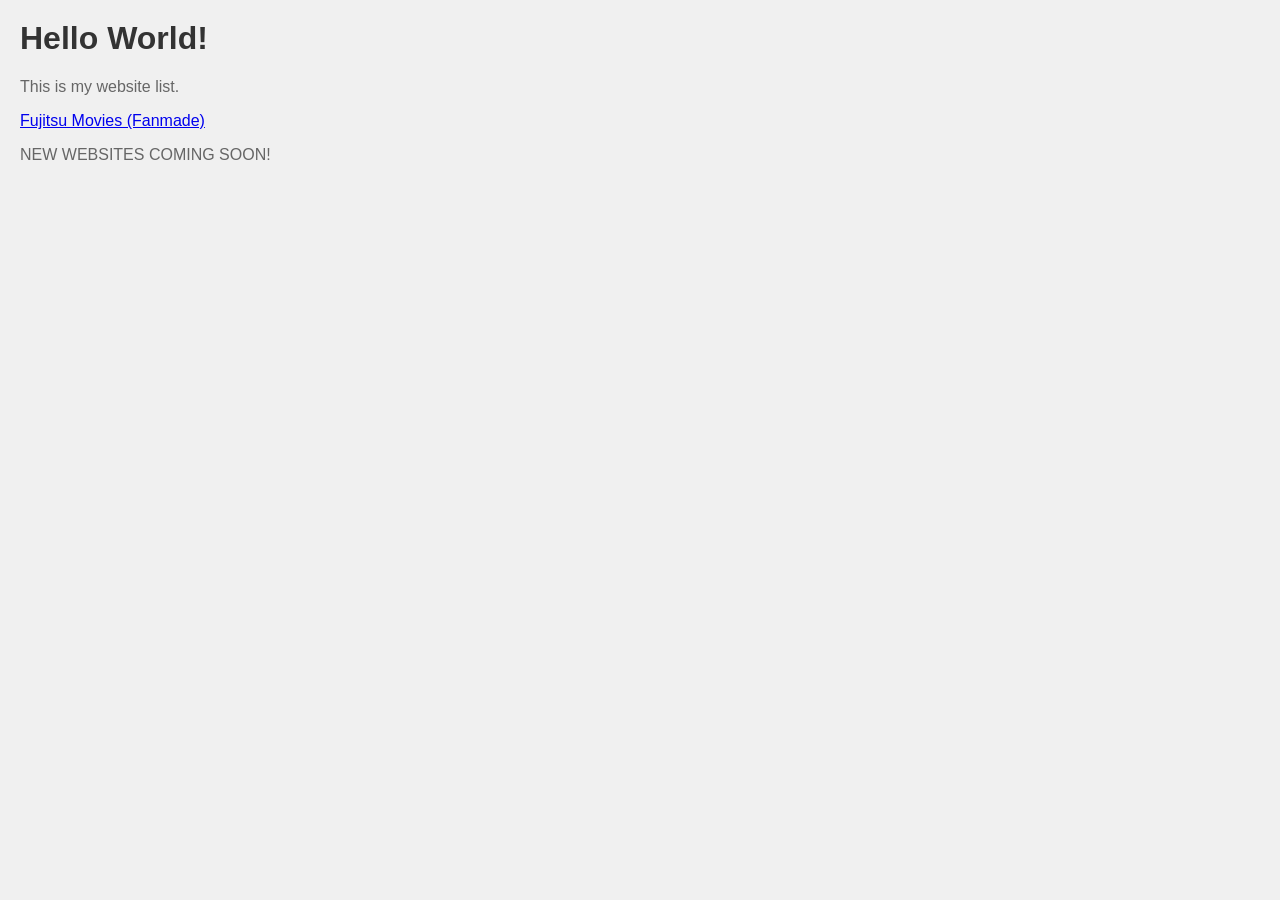
==== index.html @ 03858189 "There! We filled these with contents!" ====
<html>
   <head>
     <title>My Website List</title>
     <style>
       body {
         font-family: Arial, sans-serif;
         background-color: #f0f0f0;
         margin: 0;
         padding: 20px;
       }
       h1 {
         color: #333;
       }
       p {
         color: #666;
       }
       ul {
         list-style-type: none;
         padding: 0;
       }
      </style>
   </head>
   <body>
     <h1>Hello World!</h1>
     <p>This is my website list.</p>
     <ul>
       <a href="https://nataliakeniganti.github.io/fujitsu-movies/">Fujitsu Movies (Fanmade)</a>
     </ul>
     <p>NEW WEBSITES COMING SOON!</p>
   </body>
</html>
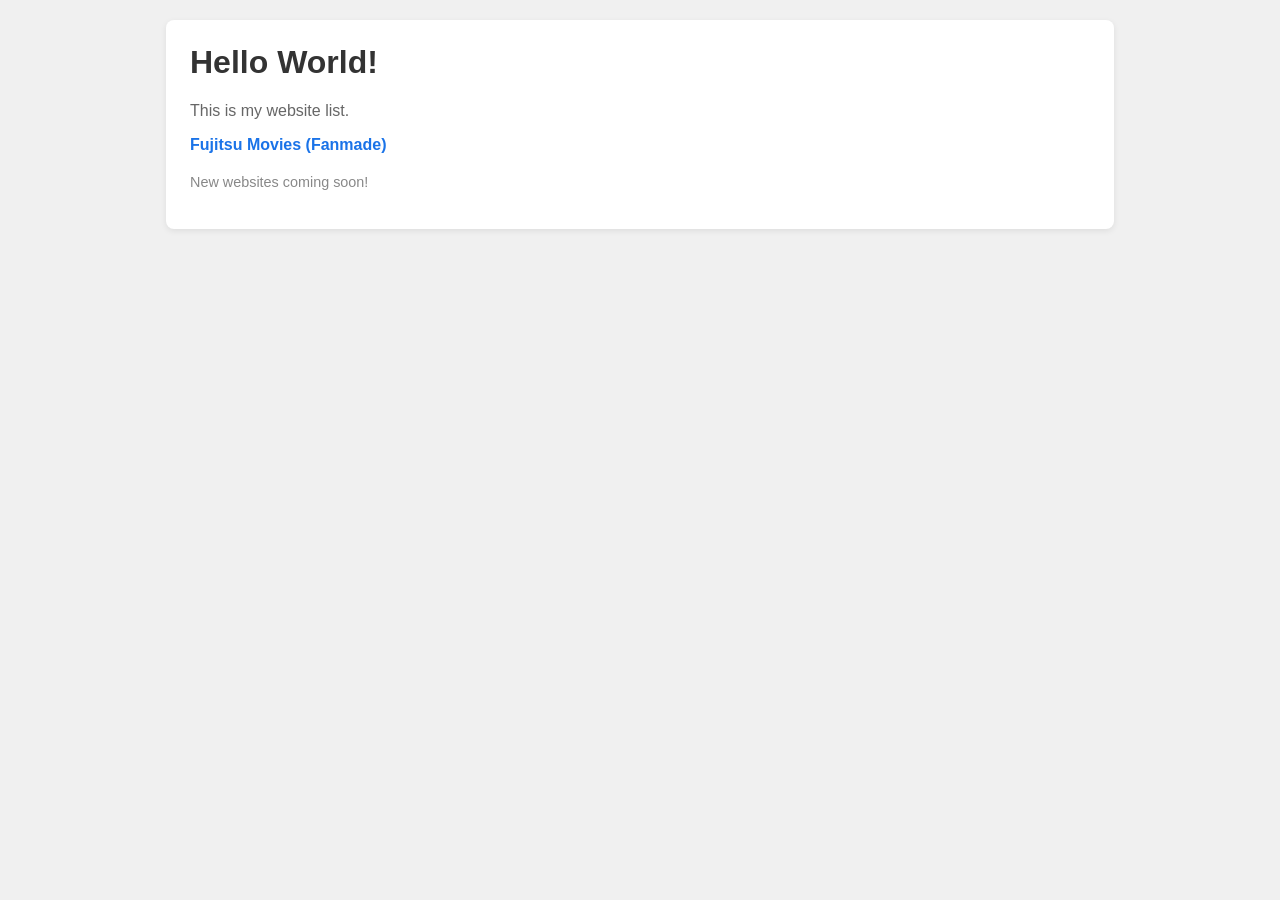
==== commit 8473d27e: "Fix HTML: add doctype, lang/meta tags, responsive meta, container and proper list markup; improve st" ====
--- a/index.html
+++ b/index.html
@@ -1,31 +1,64 @@
-<html>
-   <head>
-     <title>My Website List</title>
-     <style>
-       body {
-         font-family: Arial, sans-serif;
-         background-color: #f0f0f0;
-         margin: 0;
-         padding: 20px;
-       }
-       h1 {
-         color: #333;
-       }
-       p {
-         color: #666;
-       }
-       ul {
-         list-style-type: none;
-         padding: 0;
-       }
-      </style>
-   </head>
-   <body>
-     <h1>Hello World!</h1>
-     <p>This is my website list.</p>
-     <ul>
-       <a href="https://nataliakeniganti.github.io/fujitsu-movies/">Fujitsu Movies (Fanmade)</a>
-     </ul>
-     <p>NEW WEBSITES COMING SOON!</p>
-   </body>
-</html>+<!DOCTYPE html>
+<html lang="en">
+  <head>
+    <meta charset="utf-8" />
+    <meta name="viewport" content="width=device-width, initial-scale=1" />
+    <title>My Website List — Natalia Keniganti</title>
+    <style>
+      body {
+        font-family: Arial, sans-serif;
+        background-color: #f0f0f0;
+        margin: 0;
+        padding: 20px;
+      }
+      .container {
+        max-width: 900px;
+        margin: 0 auto;
+        background: #fff;
+        padding: 24px;
+        border-radius: 8px;
+        box-shadow: 0 2px 6px rgba(0, 0, 0, 0.08);
+      }
+      h1 {
+        color: #333;
+        margin-top: 0;
+      }
+      p {
+        color: #666;
+      }
+      ul {
+        list-style-type: none;
+        padding: 0;
+        margin: 16px 0;
+      }
+      li {
+        margin: 8px 0;
+      }
+      a {
+        color: #1a73e8;
+        text-decoration: none;
+        font-weight: 600;
+      }
+      a:hover {
+        text-decoration: underline;
+      }
+      .note {
+        font-size: 0.9rem;
+        color: #888;
+        margin-top: 20px;
+      }
+    </style>
+  </head>
+  <body>
+    <div class="container">
+      <h1>Hello World!</h1>
+      <p>This is my website list.</p>
+      <ul>
+        <li>
+          <a href="https://nataliakeniganti.github.io/fujitsu-movies/" target="_blank" rel="noopener noreferrer">Fujitsu Movies (Fanmade)</a>
+        </li>
+      </ul>
+      <p class="note">New websites coming soon!</p>
+    </div>
+  </body>
+</html>
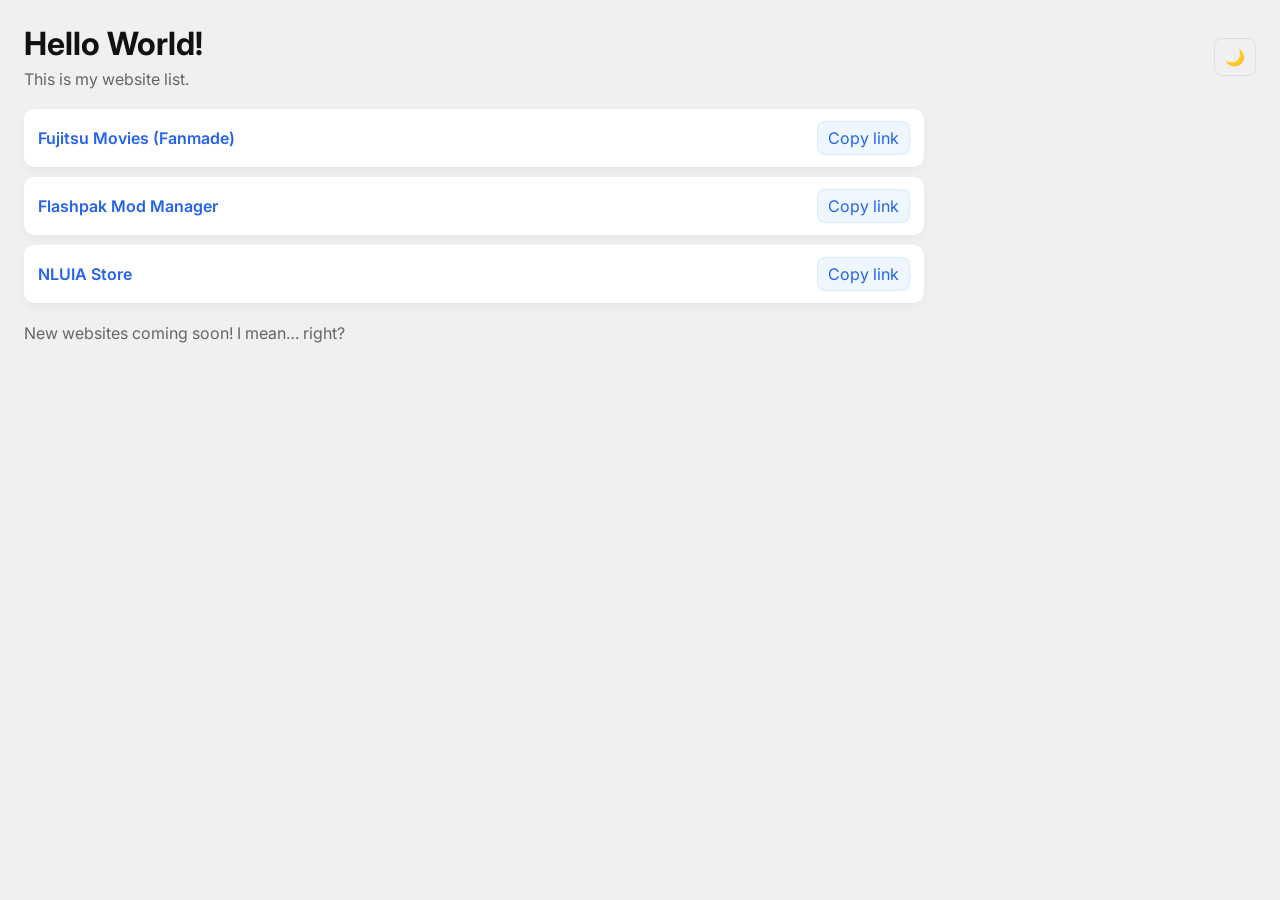
==== commit 80693e0e: "Added some unused stuff!" ====
--- a/index.html
+++ b/index.html
@@ -3,62 +3,59 @@
   <head>
     <meta charset="utf-8" />
     <meta name="viewport" content="width=device-width, initial-scale=1" />
-    <title>My Website List — Natalia Keniganti</title>
-    <style>
-      body {
-        font-family: Arial, sans-serif;
-        background-color: #f0f0f0;
-        margin: 0;
-        padding: 20px;
-      }
-      .container {
-        max-width: 900px;
-        margin: 0 auto;
-        background: #fff;
-        padding: 24px;
-        border-radius: 8px;
-        box-shadow: 0 2px 6px rgba(0, 0, 0, 0.08);
-      }
-      h1 {
-        color: #333;
-        margin-top: 0;
-      }
-      p {
-        color: #666;
-      }
-      ul {
-        list-style-type: none;
-        padding: 0;
-        margin: 16px 0;
-      }
-      li {
-        margin: 8px 0;
-      }
-      a {
-        color: #1a73e8;
-        text-decoration: none;
-        font-weight: 600;
-      }
-      a:hover {
-        text-decoration: underline;
-      }
-      .note {
-        font-size: 0.9rem;
-        color: #888;
-        margin-top: 20px;
-      }
-    </style>
+    <title>My Website List — Natalia Kenig</title>
+    <link rel="icon" href="https://avatars.githubusercontent.com/u/141835174" />
+    <meta name="description" content="My website list." />
+    <link rel="stylesheet" href="styles.css" />
+    <link rel="stylesheet" href="https://fonts.googleapis.com/css2?family=Inter:wght@400;600&display=swap" />
   </head>
   <body>
-    <div class="container">
-      <h1>Hello World!</h1>
-      <p>This is my website list.</p>
-      <ul>
+    <header>
+      <div>
+        <h1>Hello World!</h1>
+        <p class="subtitle">This is my website list.</p>
+      </div>
+      <div class="actions">
+        <button id="theme-toggle" title="Toggle dark mode">🌙</button>
+      </div>
+    </header>
+
+    <main>
+      <ul class="site-list">
         <li>
           <a href="https://nataliakeniganti.github.io/fujitsu-movies/" target="_blank" rel="noopener noreferrer">Fujitsu Movies (Fanmade)</a>
+          <button class="copy-btn" data-url="https://nataliakeniganti.github.io/fujitsu-movies/">Copy link</button>
+        </li>
+        <li>
+          <a href="https://nataliakeniganti.github.io/flashpak/" target="_blank" rel="noopener noreferrer">Flashpak Mod Manager</a>
+          <button class="copy-btn" data-url="https://nataliakeniganti.github.io/flashpak/">Copy link</button>
+        </li>
+        <li>
+          <a href="https://nataliakeniganti.github.io/NLUIA-Store/" target="_blank" rel="noopener noreferrer">NLUIA Store</a>
+          <button class="copy-btn" data-url="https://nataliakeniganti.github.io/NLUIA-Store/">Copy link</button>
         </li>
       </ul>
-      <p class="note">New websites coming soon!</p>
-    </div>
+      <p class="note">New websites coming soon! I mean… right?</p>
+    </main>
+
+    <div class="toast" id="toast">Link copied!</div>
+
+    <script>
+      const toggle = document.getElementById('theme-toggle');
+      toggle.addEventListener('click', () => {
+        document.body.classList.toggle('dark');
+        toggle.textContent = document.body.classList.contains('dark') ? '☀️' : '🌙';
+      });
+
+      const toast = document.getElementById('toast');
+      document.querySelectorAll('.copy-btn').forEach(btn => {
+        btn.addEventListener('click', () => {
+          navigator.clipboard.writeText(btn.dataset.url).then(() => {
+            toast.classList.add('show');
+            setTimeout(() => toast.classList.remove('show'), 1800);
+          });
+        });
+      });
+    </script>
   </body>
 </html>
--- a/styles.css
+++ b/styles.css
@@ -0,0 +1,65 @@
+/* styles.css — main site styles */
+:root{
+  --bg:#f0f0f0;
+  --card:#ffffff;
+  --text:#222;
+  --muted:#666;
+  --accent:#2563eb;
+}
+*{box-sizing:border-box}
+html,body{height:100%}
+body{
+  margin:0;
+  font-family:Inter, system-ui, -apple-system, 'Segoe UI', Roboto, 'Helvetica Neue', Arial;
+  background:var(--bg);
+  color:var(--text);
+  padding:24px;
+  -webkit-font-smoothing:antialiased;
+}
+header{
+  display:flex;
+  align-items:center;
+  justify-content:space-between;
+  gap:1rem;
+  margin-bottom:18px;
+}
+header h1{margin:0;color:#111}
+.subtitle{margin:6px 0 0;color:var(--muted)}
+.actions{display:flex;gap:8px;align-items:center}
+button{font:inherit}
+#theme-toggle{
+  background:transparent;
+  border:1px solid rgba(0,0,0,0.08);
+  padding:8px 10px;
+  border-radius:8px;
+  cursor:pointer;
+}
+main{max-width:900px}
+.site-list{list-style:none;padding:0;margin:20px 0;display:flex;flex-direction:column;gap:10px}
+.site-list li{
+  background:var(--card);
+  padding:12px 14px;
+  border-radius:10px;
+  box-shadow:0 4px 10px rgba(16,24,40,0.04);
+  display:flex;align-items:center;justify-content:space-between;gap:12px;
+}
+.site-list a{color:var(--accent);text-decoration:none;font-weight:600}
+.copy-btn{
+  background:#eef6ff;border:1px solid rgba(37,99,235,0.08);color:var(--accent);
+  padding:6px 10px;border-radius:8px;cursor:pointer
+}
+.note{color:var(--muted);margin-top:18px}
+/* toast */
+.toast{position:fixed;right:20px;bottom:20px;background:#111;color:#fff;padding:10px 14px;border-radius:8px;opacity:0;transform:translateY(8px);transition:opacity .18s,transform .18s}
+.toast.show{opacity:1;transform:translateY(0)}
+/* dark theme */
+body.dark{background:#0b1220;color:#e6eef8}
+body.dark .site-list li{background:#071124;box-shadow:0 6px 18px rgba(2,6,23,0.6)}
+body.dark .subtitle, body.dark .note{color:#9fb0d6}
+body.dark .h1, body.dark .h2, body.dark .h3{color:#e6eef8}
+body.dark .copy-btn{background:#172554;border-color:rgba(37,99,235,0.16)
+body.dark #theme-toggle{background:#172554;border-color:rgba(37,99,235,0.16)}
+@media (max-width:540px){
+  body{padding:16px}
+  .site-list li{flex-direction:column;align-items:flex-start}
+}
